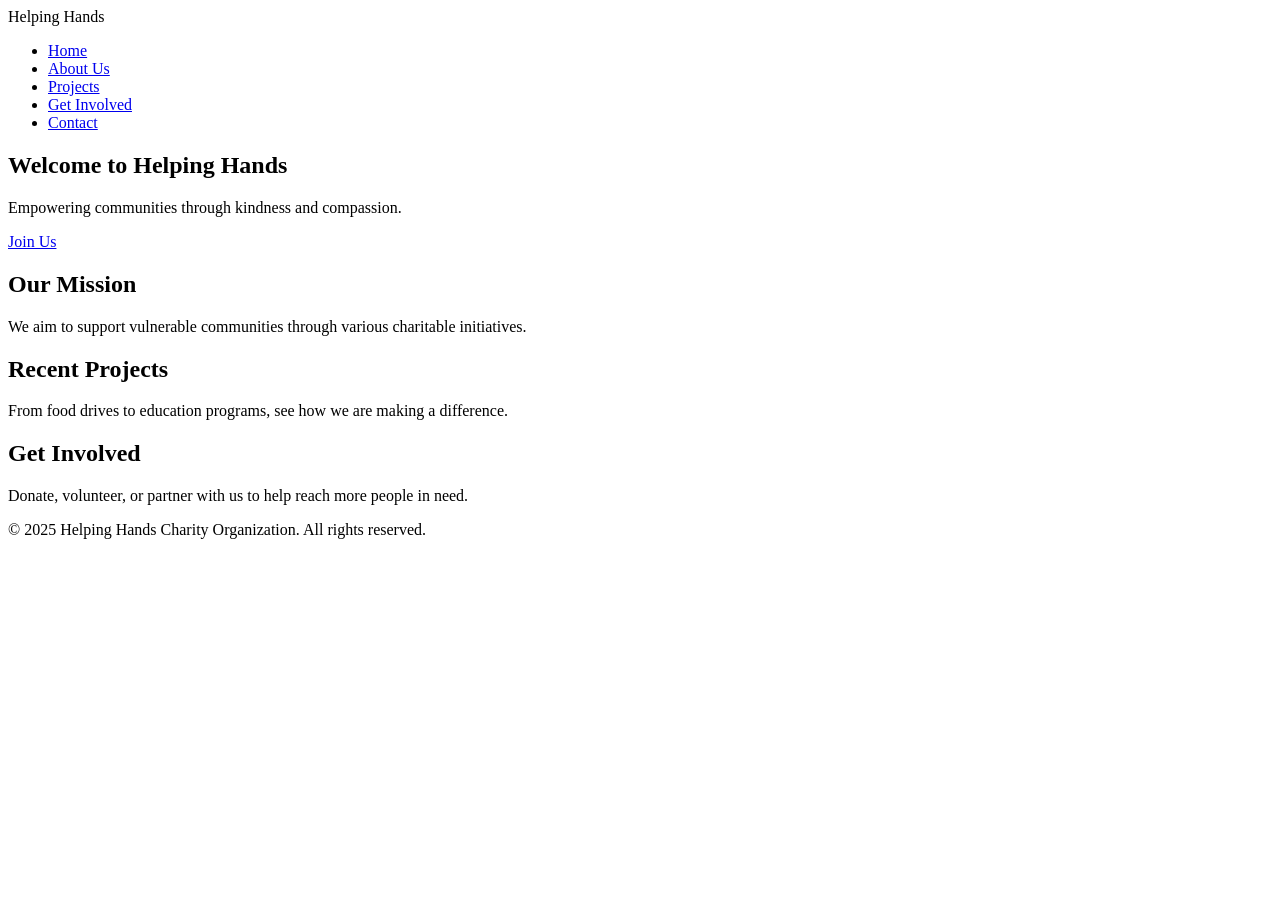
==== index.html @ efacd880 "Create index.html" ====
<!DOCTYPE html>
<html lang="en">
<head>
  <meta charset="UTF-8" />
  <meta name="viewport" content="width=device-width, initial-scale=1.0" />
  <meta name="description" content="Helping Hands - Charity Organization" />
  <title>Helping Hands | Home</title>
  <link rel="stylesheet" href="styles.css" />
  <script src="scripts.js" defer></script>
</head>
<body>
  <header>
    <div class="logo">Helping Hands</div>
    <nav>
      <ul>
        <li><a href="index.html">Home</a></li>
        <li><a href="about.html">About Us</a></li>
        <li><a href="projects.html">Projects</a></li>
        <li><a href="get-involved.html">Get Involved</a></li>
        <li><a href="contact.html">Contact</a></li>
      </ul>
    </nav>
  </header>
  <main>
    <section class="hero">
      <h1>Welcome to Helping Hands</h1>
      <p>Empowering communities through kindness and compassion.</p>
      <a href="get-involved.html" class="btn">Join Us</a>
    </section>
    <section class="highlights">
      <div class="highlight">
        <h2>Our Mission</h2>
        <p>We aim to support vulnerable communities through various charitable initiatives.</p>
      </div>
      <div class="highlight">
        <h2>Recent Projects</h2>
        <p>From food drives to education programs, see how we are making a difference.</p>
      </div>
      <div class="highlight">
        <h2>Get Involved</h2>
        <p>Donate, volunteer, or partner with us to help reach more people in need.</p>
      </div>
    </section>
  </main>
  <footer>
    <p>&copy; 2025 Helping Hands Charity Organization. All rights reserved.</p>
  </footer>
</body>
</html>
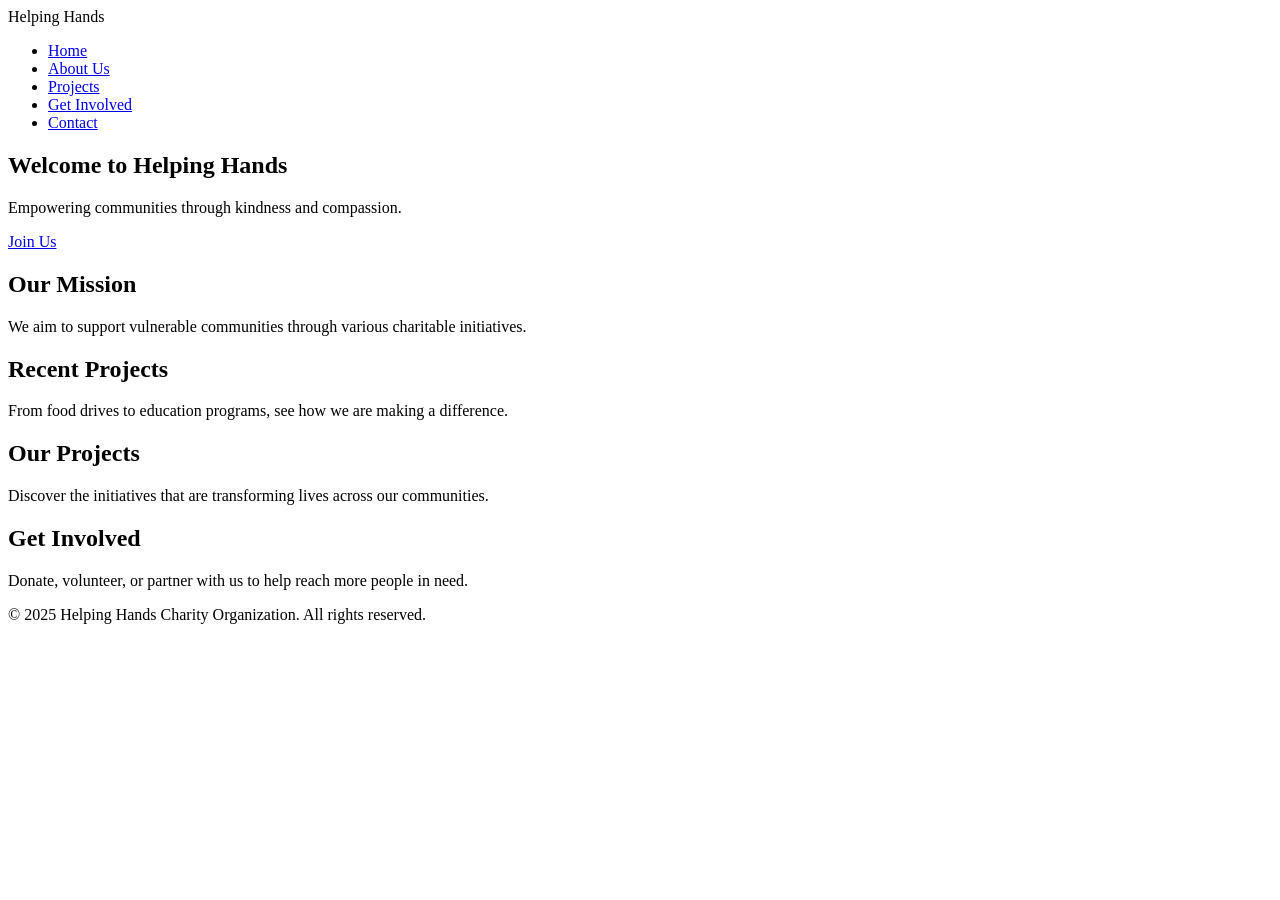
==== commit 0e28791b: "Update index.html" ====
--- a/index.html
+++ b/index.html
@@ -37,6 +37,9 @@
         <p>From food drives to education programs, see how we are making a difference.</p>
       </div>
       <div class="highlight">
+         <h1>Our Projects</h1>
+      <p>Discover the initiatives that are transforming lives across our communities.</p>
+    </section>
         <h2>Get Involved</h2>
         <p>Donate, volunteer, or partner with us to help reach more people in need.</p>
       </div>
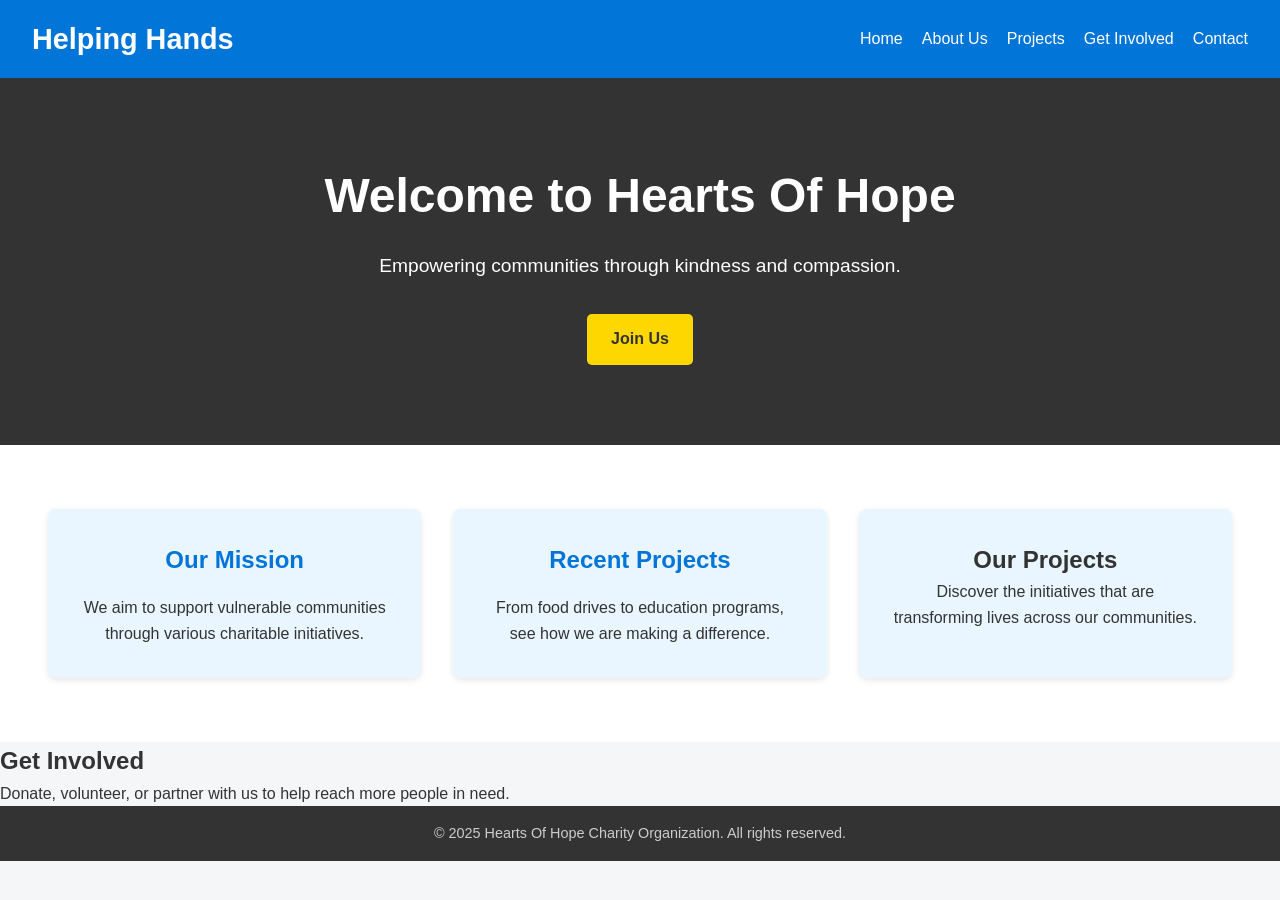
==== commit 44c7c88a: "Update index.html" ====
--- a/index.html
+++ b/index.html
@@ -3,8 +3,8 @@
 <head>
   <meta charset="UTF-8" />
   <meta name="viewport" content="width=device-width, initial-scale=1.0" />
-  <meta name="description" content="Helping Hands - Charity Organization" />
-  <title>Helping Hands | Home</title>
+  <meta name="description" content="Hearts Of Hope - Charity Organization" />
+  <title>Hearts Of Hope | Home</title>
   <link rel="stylesheet" href="styles.css" />
   <script src="scripts.js" defer></script>
 </head>
@@ -23,7 +23,7 @@
   </header>
   <main>
     <section class="hero">
-      <h1>Welcome to Helping Hands</h1>
+      <h1>Welcome to Hearts Of Hope</h1>
       <p>Empowering communities through kindness and compassion.</p>
       <a href="get-involved.html" class="btn">Join Us</a>
     </section>
@@ -46,7 +46,7 @@
     </section>
   </main>
   <footer>
-    <p>&copy; 2025 Helping Hands Charity Organization. All rights reserved.</p>
+    <p>&copy; 2025 Hearts Of Hope Charity Organization. All rights reserved.</p>
   </footer>
 </body>
 </html>
--- a/styles.css
+++ b/styles.css
@@ -0,0 +1,133 @@
+/* Reset and base styles */
+* {
+  margin: 0;
+  padding: 0;
+  box-sizing: border-box;
+}
+
+body {
+  font-family: 'Segoe UI', Tahoma, Geneva, Verdana, sans-serif;
+  line-height: 1.6;
+  color: #333;
+  background-color: #f4f6f8;
+  padding: 0;
+  margin: 0;
+}
+
+/* Header and navigation */
+header {
+  background-color: #0275d8;
+  color: white;
+  padding: 1rem 2rem;
+  display: flex;
+  justify-content: space-between;
+  align-items: center;
+  flex-wrap: wrap;
+}
+
+.logo {
+  font-size: 1.8rem;
+  font-weight: bold;
+}
+
+nav ul {
+  list-style: none;
+  display: flex;
+  gap: 1.2rem;
+}
+
+nav ul li a {
+  color: white;
+  text-decoration: none;
+  font-weight: 500;
+  transition: color 0.3s;
+}
+
+nav ul li a:hover {
+  color: #ffd700;
+}
+
+/* Hero section */
+.hero {
+  background: url('images/hero.jpg') center/cover no-repeat;
+  color: white;
+  text-align: center;
+  padding: 5rem 2rem;
+  background-color: #333;
+}
+
+.hero h1 {
+  font-size: 3rem;
+  margin-bottom: 1rem;
+}
+
+.hero p {
+  font-size: 1.2rem;
+  margin-bottom: 2rem;
+}
+
+.btn {
+  display: inline-block;
+  background-color: #ffd700;
+  color: #333;
+  padding: 0.8rem 1.5rem;
+  text-decoration: none;
+  font-weight: bold;
+  border-radius: 5px;
+  transition: background-color 0.3s;
+}
+
+.btn:hover {
+  background-color: #e6c200;
+}
+
+/* Highlights section */
+.highlights {
+  display: flex;
+  flex-wrap: wrap;
+  justify-content: space-around;
+  padding: 3rem 2rem;
+  background-color: #fff;
+}
+
+.highlight {
+  flex: 1 1 250px;
+  background-color: #e9f5ff;
+  padding: 2rem;
+  margin: 1rem;
+  border-radius: 8px;
+  box-shadow: 0 2px 6px rgba(0,0,0,0.1);
+  text-align: center;
+}
+
+.highlight h2 {
+  color: #0275d8;
+  margin-bottom: 1rem;
+}
+
+/* Footer */
+footer {
+  text-align: center;
+  background-color: #333;
+  color: #ccc;
+  padding: 1rem 2rem;
+  font-size: 0.9rem;
+}
+
+/* Responsive tweaks */
+@media (max-width: 768px) {
+  nav ul {
+    flex-direction: column;
+    gap: 0.5rem;
+    margin-top: 1rem;
+  }
+
+  .hero h1 {
+    font-size: 2.2rem;
+  }
+
+  .highlights {
+    flex-direction: column;
+    align-items: center;
+  }
+}
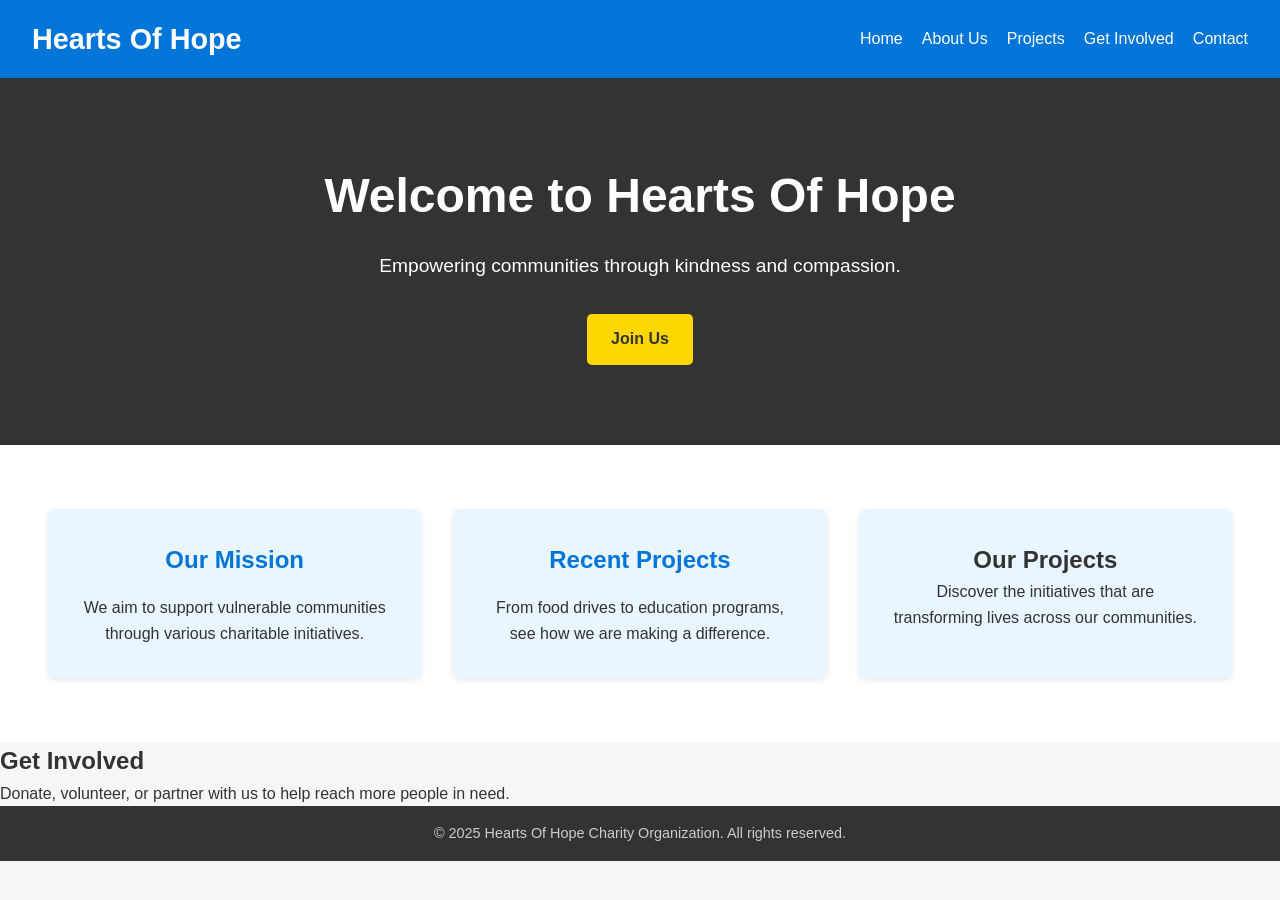
==== commit 8bcd3edd: "Update index.html" ====
--- a/index.html
+++ b/index.html
@@ -10,7 +10,7 @@
 </head>
 <body>
   <header>
-    <div class="logo">Helping Hands</div>
+    <div class="logo">Hearts Of Hope</div>
     <nav>
       <ul>
         <li><a href="index.html">Home</a></li>
